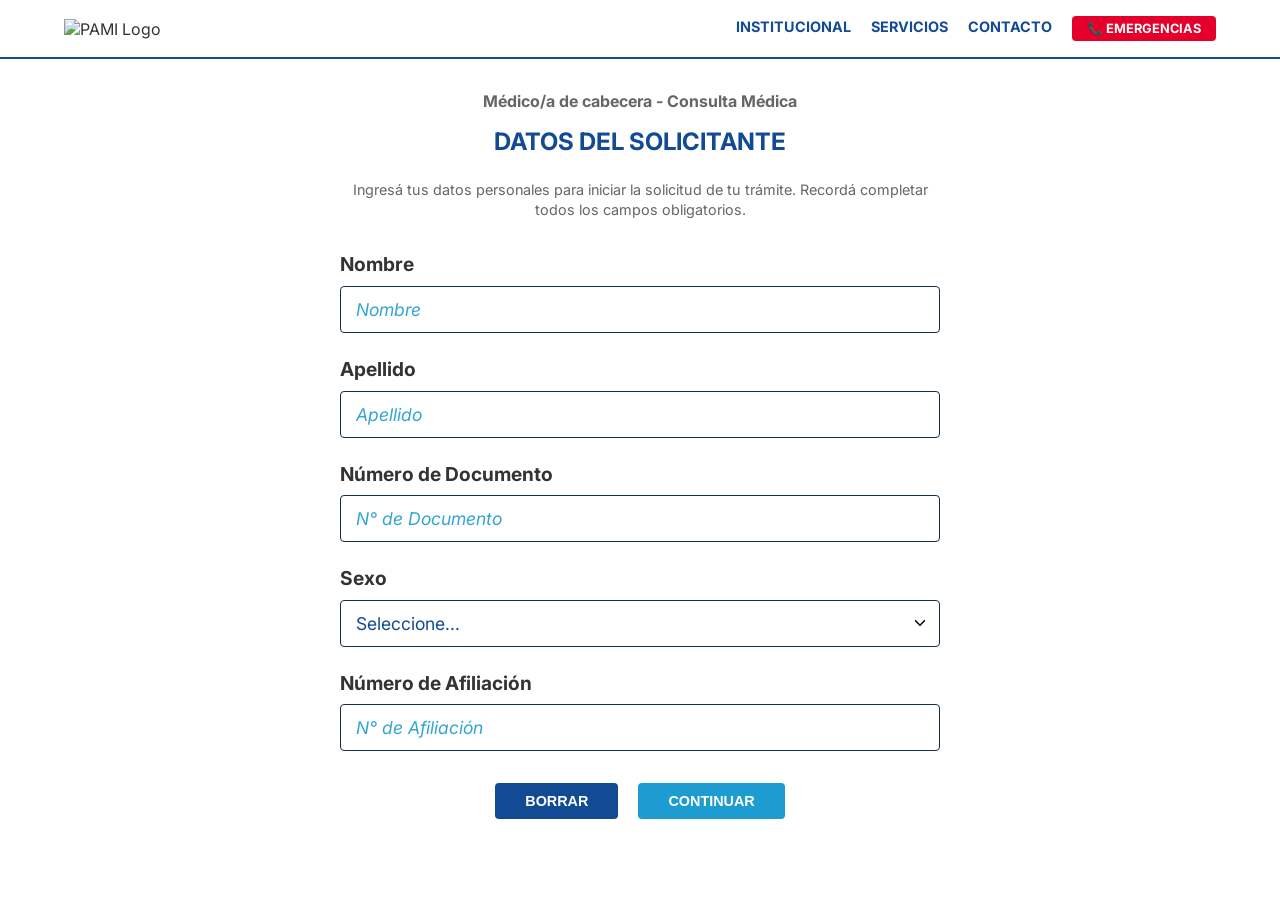
==== index.html @ e2715e1e "Initial commit" ====
<!DOCTYPE html>
<html lang="es">

<head>
    <meta charset="UTF-8">
    <meta name="viewport" content="width=device-width, initial-scale=1.0">
    <title>PAMI - Consulta Médica</title>
    <link rel="stylesheet" href="styles.css">
</head>

<body>
    <header>
        <div class="logo-container">
            <img src="https://www.pami.org.ar/imagenes/logo_pami.svg" alt="PAMI Logo">
        </div>
        <nav>
            <ul>
                <li><a href="#">INSTITUCIONAL</a></li>
                <li><a href="#">SERVICIOS</a></li>
                <li><a href="#">CONTACTO</a></li>
                <li>
                    <div class="emergencias">📞 EMERGENCIAS</div>
                </li>
            </ul>
        </nav>
    </header>

    <main>
        <p style="color: #666; font-weight: bold;">Médico/a de cabecera - Consulta Médica</p>
        <h1>DATOS DEL SOLICITANTE</h1>

        <p class="instruction">
            Ingresá tus datos personales para iniciar la solicitud de tu trámite. Recordá completar todos los campos
            obligatorios.
        </p>

        <form action="resultado.html" method="GET">
            <div class="form-group">
                <label for="nombre">Nombre</label>
                <input type="text" id="nombre" name="nombre" placeholder="Nombre" required>
            </div>

            <div class="form-group">
                <label for="apellido">Apellido</label>
                <input type="text" id="apellido" name="apellido" placeholder="Apellido" required>
            </div>

            <div class="form-group">
                <label for="dni">Número de Documento</label>
                <input type="text" id="dni" name="dni" placeholder="N° de Documento" required>
            </div>

            <div class="form-group">
                <label for="sexo">Sexo</label>
                <select id="sexo" name="sexo" required>
                    <option value="" disabled selected>Seleccione...</option>
                    <option value="Masculino">Masculino</option>
                    <option value="Femenino">Femenino</option>
                    <option value="Otro">Otro</option>
                </select>
            </div>

            <div class="form-group">
                <label for="afiliado">Número de Afiliación</label>
                <input type="text" id="afiliado" name="afiliado" placeholder="N° de Afiliación" required>
            </div>

            <div class="button-container">
                <button type="reset" class="btn btn-volver">BORRAR</button>
                <button type="submit" class="btn btn-continuar">CONTINUAR</button>
            </div>
        </form>
    </main>
</body>

</html>
---- styles.css ----
@import url('https://fonts.googleapis.com/css2?family=Inter:wght@400;500;700&display=swap');

:root {
    --pami-blue: #124a94;
    /* Official PAMI Azul */
    --pami-light-blue: #1d9cd1;
    /* Official PAMI Celeste */
    --pami-red: #e4002b;
    --pami-gray: #f5f5f5;
    --pami-border: #cccccc;
    --pami-text: #333333;
}

body {
    font-family: 'Inter', sans-serif;
    margin: 0;
    padding: 0;
    color: var(--pami-text);
    background-color: #ffffff;
}

header {
    border-bottom: 2px solid var(--pami-blue);
    padding: 1rem 5%;
    display: flex;
    justify-content: space-between;
    align-items: center;
}

.logo-container img {
    height: 70px;
    /* Increased height to better match the INSSJP logo */
    vertical-align: middle;
}

nav ul {
    list-style: none;
    display: flex;
    gap: 20px;
    margin: 0;
    padding: 0;
}

nav a {
    text-decoration: none;
    color: var(--pami-blue);
    font-weight: 700;
    text-transform: uppercase;
    font-size: 0.9rem;
}

.emergencias {
    background-color: var(--pami-red);
    color: white;
    padding: 5px 15px;
    border-radius: 4px;
    font-weight: bold;
    display: flex;
    align-items: center;
    gap: 5px;
    font-size: 0.8rem;
}

main {
    max-width: 600px;
    margin: 2rem auto;
    padding: 0 1rem;
    text-align: center;
}

h1 {
    color: var(--pami-blue);
    font-size: 1.5rem;
    margin-bottom: 1.5rem;
}

p.instruction {
    font-size: 0.9rem;
    line-height: 1.4;
    color: #666;
    margin-bottom: 2rem;
}

.form-group {
    text-align: left;
    margin-bottom: 1.5rem;
}

label {
    display: block;
    font-weight: 700;
    font-size: 1.2rem;
    /* Increased to match PAMI reference */
    margin-bottom: 0.6rem;
    color: #333333;
}

input[type="text"],
input[type="number"],
select {
    width: 100%;
    padding: 12px 15px;
    border: 1px solid #13304b;
    /* Exact dark border from PAMI site */
    border-radius: 4px;
    font-size: 1.1rem;
    box-sizing: border-box;
    font-family: 'Inter', sans-serif;
    color: var(--pami-blue);
    /* Text color in inputs */
}

select {
    background-color: white;
    appearance: none;
    background-image: url("data:image/svg+xml;charset=UTF-8,%3csvg xmlns='http://www.w3.org/2000/svg' viewBox='0 0 24 24' fill='none' stroke='currentColor' stroke-width='2' stroke-linecap='round' stroke-linejoin='round'%3e%3cpolyline points='6 9 12 15 18 9'%3e%3c/polyline%3e%3c/svg%3e");
    background-repeat: no-repeat;
    background-position: right 10px center;
    background-size: 1em;
}

input:focus,
select:focus {
    outline: none;
    border-color: var(--pami-blue);
    box-shadow: 0 0 0 2px rgba(0, 59, 92, 0.1);
}

input[type="text"]::placeholder,
input[type="number"]::placeholder {
    color: var(--pami-light-blue);
    /* #1d9cd1 */
    font-style: italic;
    opacity: 0.9;
}

.button-container {
    display: flex;
    justify-content: center;
    gap: 20px;
    margin-top: 2rem;
}

.btn {
    padding: 10px 30px;
    border: none;
    border-radius: 4px;
    font-weight: bold;
    cursor: pointer;
    text-transform: uppercase;
    font-size: 0.9rem;
    text-decoration: none;
}

.btn-volver {
    background-color: var(--pami-blue);
    color: white;
}

.btn-continuar {
    background-color: var(--pami-light-blue);
    color: white;
}

.results-wrapper {
    display: flex;
    gap: 2rem;
    align-items: flex-start;
    margin-top: 2rem;
}

.results-container {
    flex: 1;
    background-color: var(--pami-gray);
    padding: 1.5rem;
    border-radius: 8px;
    text-align: left;
}

.calendar-container {
    flex: 1;
    background-color: #ffffff;
    border: 1px solid var(--pami-border);
    border-radius: 8px;
    padding: 1rem;
    box-shadow: 0 2px 4px rgba(0, 0, 0, 0.1);
}

.calendar-header {
    display: flex;
    justify-content: space-between;
    align-items: center;
    margin-bottom: 1rem;
    color: var(--pami-blue);
    font-weight: bold;
}

.calendar-grid {
    display: grid;
    grid-template-columns: repeat(7, 1fr);
    gap: 5px;
    text-align: center;
}

.day-name {
    font-size: 0.7rem;
    font-weight: bold;
    color: #999;
}

.calendar-day {
    padding: 8px 0;
    font-size: 0.9rem;
    border-radius: 4px;
}

.calendar-day.today {
    background-color: var(--pami-light-blue);
    color: white;
    font-weight: bold;
}

.calendar-day.other-month {
    color: #ccc;
}

.result-item {
    margin-bottom: 1rem;
    padding-bottom: 0.5rem;
    border-bottom: 1px solid var(--pami-border);
}

/* New styles for table rows */
tbody tr {
    cursor: pointer;
    transition: background-color 0.2s;
}

tbody tr:hover {
    background-color: #f5f5f5;
}

.result-label {
    font-weight: bold;
    color: var(--pami-blue);
}
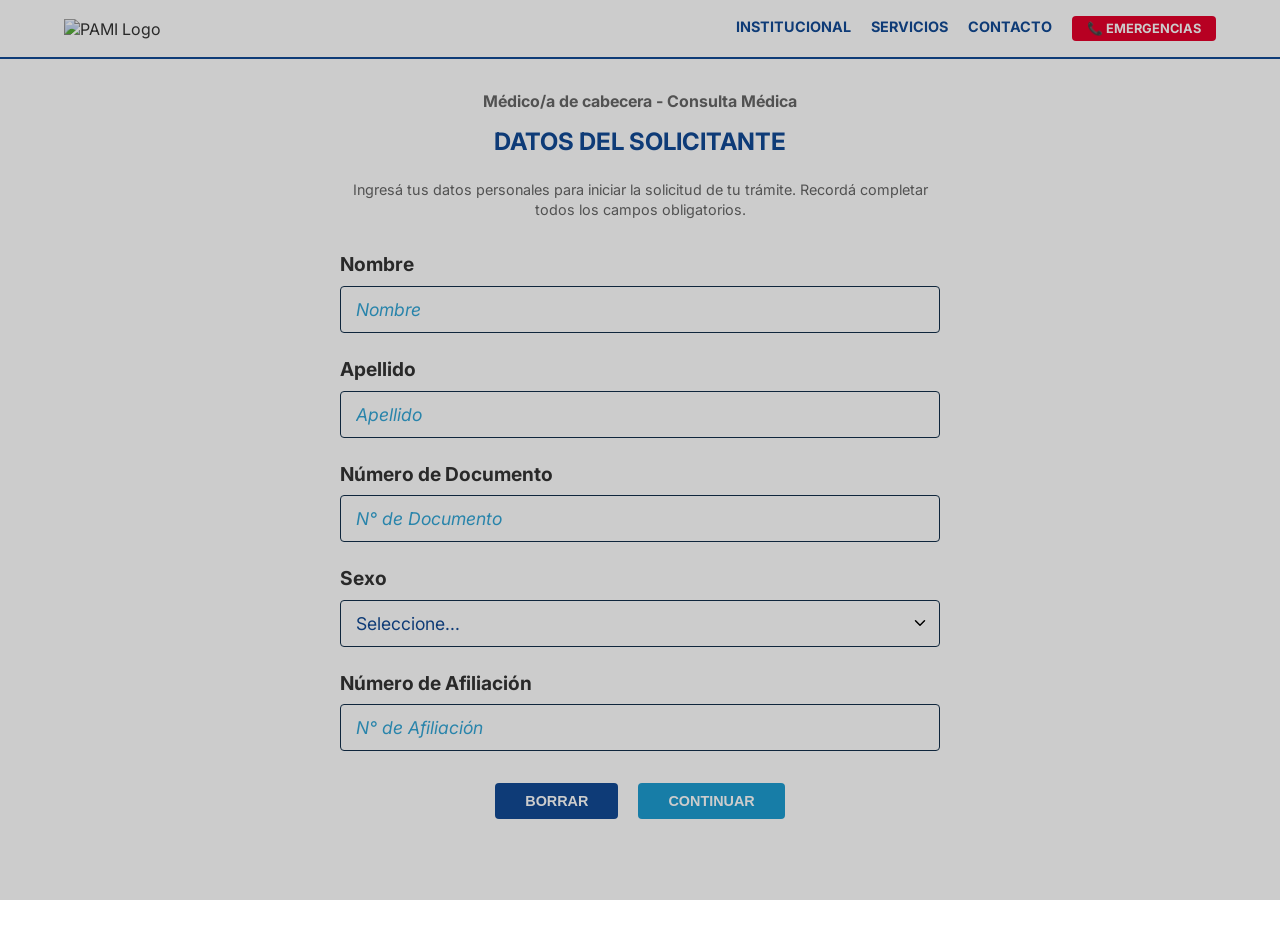
==== commit 880164e6: "Added educational tour to index page" ====
--- a/index.html
+++ b/index.html
@@ -71,6 +71,7 @@
             </div>
         </form>
     </main>
+    <script src="guide.js"></script>
 </body>
 
 </html>
--- a/styles.css
+++ b/styles.css
@@ -243,4 +243,65 @@
 .result-label {
     font-weight: bold;
     color: var(--pami-blue);
-}+}
+
+/* Educational Tour Styles */
+.tour-popup {
+    position: absolute;
+    background-color: #fffde7;
+    border: 2px solid #fbc02d;
+    padding: 12px 16px;
+    border-radius: 8px;
+    box-shadow: 0 4px 15px rgba(0,0,0,0.15);
+    z-index: 1000;
+    max-width: 250px;
+    font-size: 0.95rem;
+    color: #333;
+    pointer-events: none;
+    opacity: 0;
+    transform: translateY(10px);
+    transition: opacity 0.3s ease, transform 0.3s ease;
+}
+
+.tour-popup.active {
+    opacity: 1;
+    transform: translateY(0);
+}
+
+.tour-popup::after {
+    content: '';
+    position: absolute;
+    border-width: 10px;
+    border-style: solid;
+}
+
+/* Arrow position: Bottom */
+.tour-popup.arrow-bottom::after {
+    bottom: -20px;
+    left: 20px;
+    border-color: #fbc02d transparent transparent transparent;
+}
+
+/* Arrow position: Top */
+.tour-popup.arrow-top::after {
+    top: -20px;
+    left: 20px;
+    border-color: transparent transparent #fbc02d transparent;
+}
+
+.tour-overlay {
+    position: fixed;
+    top: 0;
+    left: 0;
+    width: 100%;
+    height: 100%;
+    background: rgba(0, 0, 0, 0.2);
+    z-index: 999;
+    pointer-events: none;
+    opacity: 0;
+    transition: opacity 0.5s ease;
+}
+
+.tour-overlay.visible {
+    opacity: 1;
+}
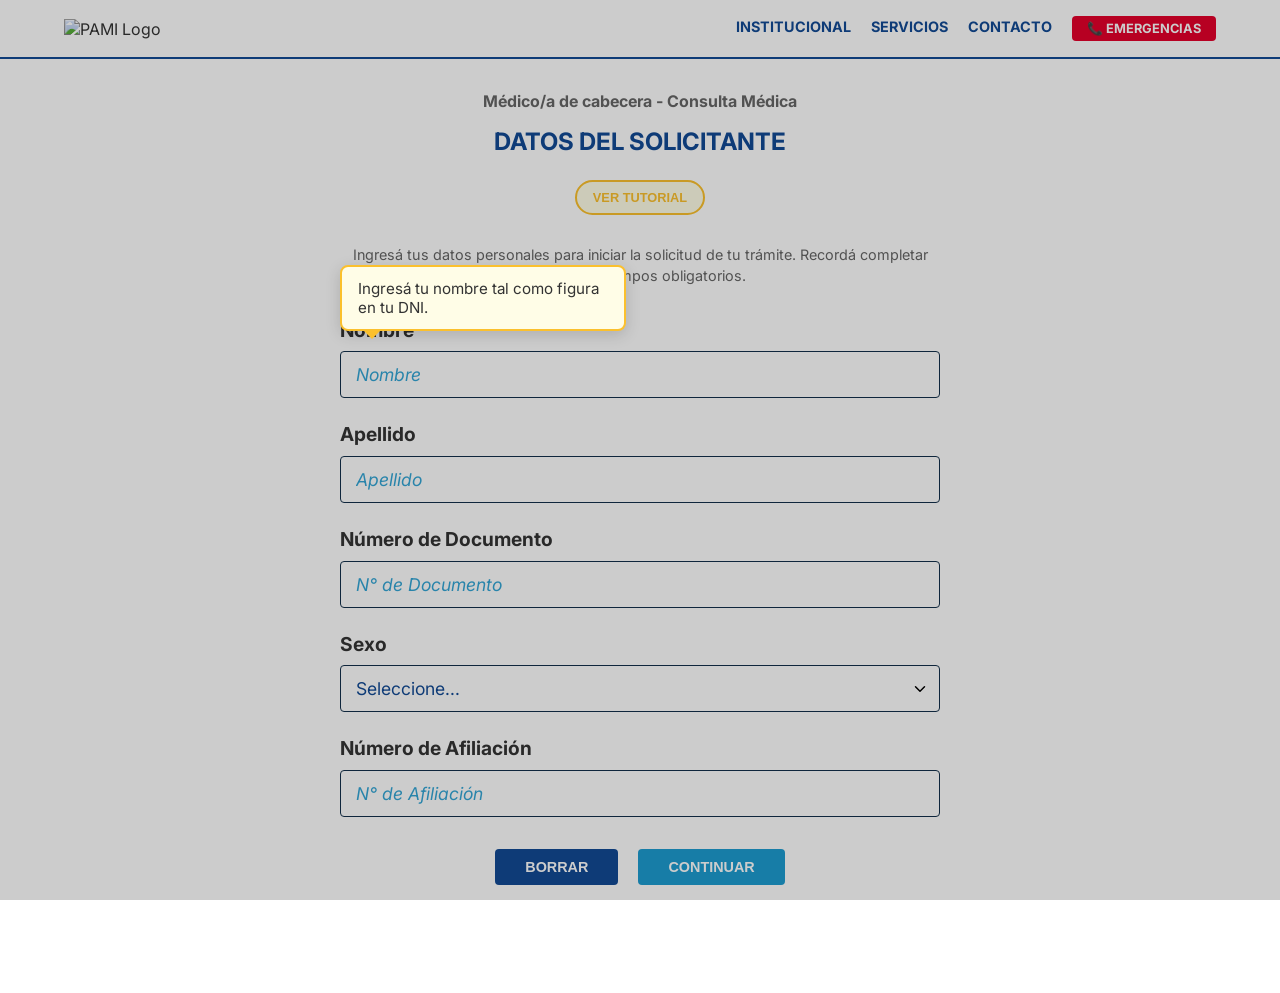
==== commit 7135061f: "Added manual trigger for educational tour" ====
--- a/index.html
+++ b/index.html
@@ -28,6 +28,7 @@
     <main>
         <p style="color: #666; font-weight: bold;">Médico/a de cabecera - Consulta Médica</p>
         <h1>DATOS DEL SOLICITANTE</h1>
+        <button type="button" id="btn-tutorial" class="btn-tutorial">Ver Tutorial</button>
 
         <p class="instruction">
             Ingresá tus datos personales para iniciar la solicitud de tu trámite. Recordá completar todos los campos
--- a/styles.css
+++ b/styles.css
@@ -162,6 +162,25 @@
     color: white;
 }
 
+.btn-tutorial {
+    background-color: #fffde7;
+    color: #fbc02d;
+    border: 2px solid #fbc02d;
+    padding: 8px 16px;
+    border-radius: 20px;
+    font-weight: bold;
+    cursor: pointer;
+    margin-bottom: 1rem;
+    font-size: 0.8rem;
+    text-transform: uppercase;
+    transition: all 0.3s ease;
+}
+
+.btn-tutorial:hover {
+    background-color: #fbc02d;
+    color: white;
+}
+
 .results-wrapper {
     display: flex;
     gap: 2rem;
@@ -252,7 +271,7 @@
     border: 2px solid #fbc02d;
     padding: 12px 16px;
     border-radius: 8px;
-    box-shadow: 0 4px 15px rgba(0,0,0,0.15);
+    box-shadow: 0 4px 15px rgba(0, 0, 0, 0.15);
     z-index: 1000;
     max-width: 250px;
     font-size: 0.95rem;
@@ -304,4 +323,4 @@
 
 .tour-overlay.visible {
     opacity: 1;
-}
+}
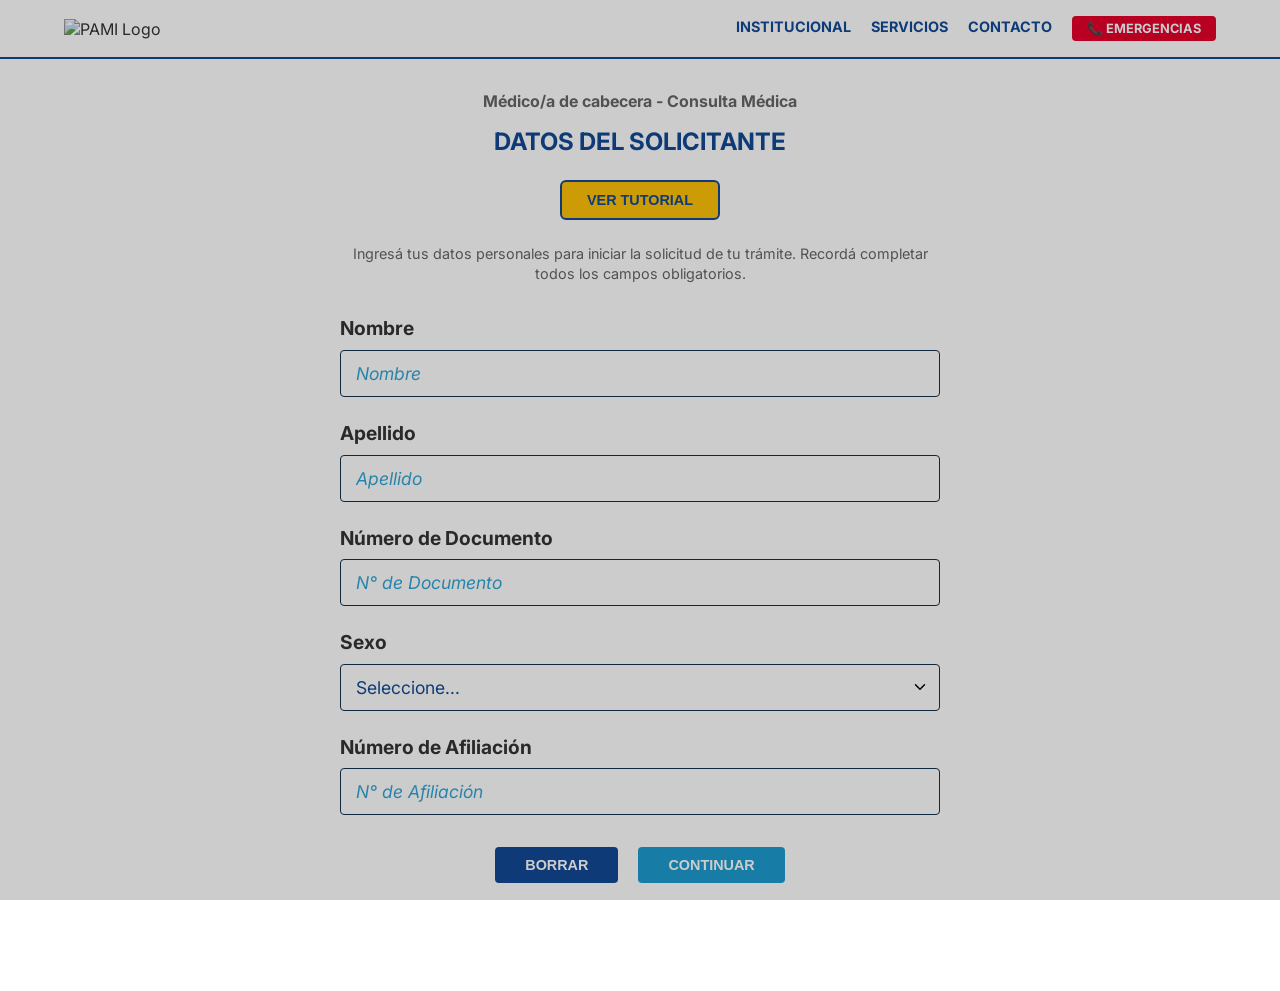
==== commit 78f1bfd9: "Matched tutorial button style to mockup" ====
--- a/index.html
+++ b/index.html
@@ -28,7 +28,7 @@
     <main>
         <p style="color: #666; font-weight: bold;">Médico/a de cabecera - Consulta Médica</p>
         <h1>DATOS DEL SOLICITANTE</h1>
-        <button type="button" id="btn-tutorial" class="btn-tutorial">Ver Tutorial</button>
+        <button type="button" id="btn-tutorial" class="btn-tutorial">VER TUTORIAL</button>
 
         <p class="instruction">
             Ingresá tus datos personales para iniciar la solicitud de tu trámite. Recordá completar todos los campos
--- a/styles.css
+++ b/styles.css
@@ -163,22 +163,26 @@
 }
 
 .btn-tutorial {
-    background-color: #fffde7;
-    color: #fbc02d;
-    border: 2px solid #fbc02d;
-    padding: 8px 16px;
-    border-radius: 20px;
-    font-weight: bold;
+    background-color: #ffc107;
+    /* Mockup yellow */
+    color: #124a94;
+    /* PAMI Blue */
+    border: 2px solid #124a94;
+    padding: 10px 25px;
+    border-radius: 6px;
+    font-weight: 700;
     cursor: pointer;
-    margin-bottom: 1rem;
-    font-size: 0.8rem;
+    margin: 0 auto 1.5rem auto;
+    display: table;
+    /* To center with margin auto even if it's block-like */
+    font-size: 0.9rem;
     text-transform: uppercase;
     transition: all 0.3s ease;
 }
 
 .btn-tutorial:hover {
-    background-color: #fbc02d;
-    color: white;
+    background-color: #ffca28;
+    transform: scale(1.05);
 }
 
 .results-wrapper {
